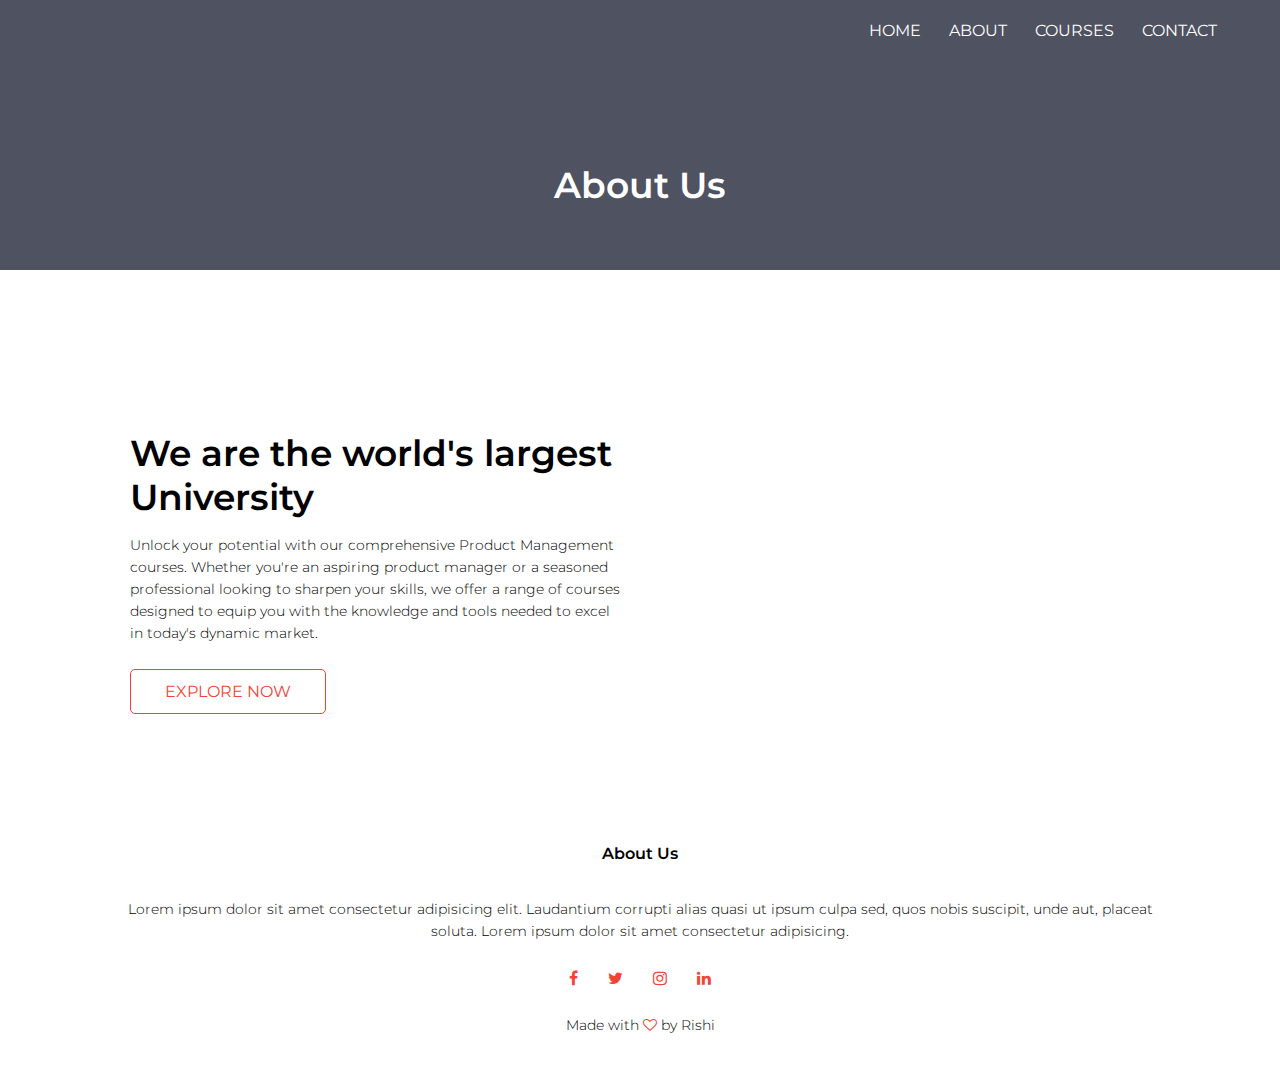
==== about.html @ ae10754a "Add files via upload" ====
<!DOCTYPE html>
<html lang="en">
<head>
    <meta charset="UTF-8">
    <meta http-equiv="X-UA-Compatible" content="IE=edge">
     <meta name="viewport" content="width=device-width, initial-scale=1.0"> <!-- it helps to make website responsive -->
    <title>University Website Design</title>
    <link rel="stylesheet" href="style.css">
    <link rel="preconnect" href="https://fonts.googleapis.com"><link rel="preconnect" href="https://fonts.gstatic.com" crossorigin><link href="https://fonts.googleapis.com/css2?family=Montserrat:wght@200;300;400;600;700&display=swap" rel="stylesheet">
    <link rel="stylesheet" href="https://stackpath.bootstrapcdn.com/font-awesome/4.7.0/css/font-awesome.min.css">
<body>
     <section class="sub-header">
        <nav>
            <a href="index.html"><img src="images/Product-removebg-preview.png" alt=""></a>
            <div class="nav-links" id="navLinks">
                <i class="fa fa-times" onclick="hideMenu()"></i>
                <ul>
                    <li><a href="index.html">HOME</a></li>
                    <li><a href="about.html">ABOUT</a></li>
                    <li><a href="course.html">COURSES</a></li>
                    <!-- <li><a href="blog.html">BLOG</a></li> -->
                    <li><a href="contact.html">CONTACT</a></li>
                </ul>
            </div>
            <i class="fa fa-bars" onclick="showMenu()"></i>
        </nav>
        <h1>About Us</h1> 

     </section>



<!-- --------- about us content -------------  -->


<section class="about-us">
    <div class="row">
        <div class="about-col">
            <h1>We are the world's largest University</h1>
            <p>Unlock your potential with our comprehensive Product Management courses. Whether you're an aspiring product manager or a seasoned professional looking to sharpen your skills, we offer a range of courses designed to equip you with the knowledge and tools needed to excel in today's dynamic market.</p>
            <a href="" class="hero-btn red-btn">EXPLORE NOW</a>
        </div>
        <div class="about-col">
            <img src="images/about.jpg" alt="">
        </div>
    </div>
</section>










  <!-- ---------- Footer -----------  -->

  <section class="footer">
    <h4>About Us</h4>
    <p>Lorem ipsum dolor sit amet consectetur adipisicing elit. Laudantium corrupti alias quasi ut ipsum culpa sed, quos nobis  suscipit, unde aut, placeat <br> soluta. Lorem ipsum dolor sit amet consectetur adipisicing.</p>
    <div class="icons">
        <i class="fa fa-facebook"></i>
        <i class="fa fa-twitter"></i>
        <i class="fa fa-instagram"></i>
        <i class="fa fa-linkedin"></i>
    </div>
    <p>Made with <i class="fa fa-heart-o"></i> by Rishi </p>
  </section>


















 <!-- <------------Javascript for Toggle Menu ------------> 

    <script>

        var navLinks = document.getElementById("navLinks");

        function showMenu(){
            navLinks.style.right = "0";
        }

        function hideMenu(){
            navLinks.style.right = "-200px";
        }

    </script> 



</body>
</html>
---- style.css ----
*{
    margin: 0;
    padding: 0;
    font-family: 'Montserrat', sans-serif;
}
.header{
    min-height: 100vh;
    width: 100%;
    background-image: linear-gradient(rgba(4,9,30,0.7),rgba(4,9,30,0.7)),url(images/background.jpg);
    background-position: center;
    background-size: cover;
    position: relative;
}
nav{

    display: flex;
    padding: 1% 4%;
    justify-content: space-between;
    align-items: center;
}
nav img{
    width: 100px;
}
.nav-links{
    flex: 1;
    text-align: right;
}
.nav-links ul li{
    list-style: none;         /* to remove dots*/
    display: inline-block;   /*to make it horizontal*/ 
    padding: 8px 12px;
    position: relative; 
}
.nav-links ul li a{
    color: #fff;
    text-decoration: none;
    font-size: 16px;
}
.nav-links ul li::after{
      content: '';
      width: 0%;
      height: 2px;
      background: #f44336;
      display: block;
      margin: auto;
      transition: 0.5s;
}
.nav-links ul li:hover::after{
    width: 100%;
}
.text-box{
    width: 90%;
    color: #fff;
    position: absolute;
    top: 50%;
    left: 50%;
    transform: translate(-50%,-50%);
    text-align: center;
}
.text-box h1{
    font-size: 62px;  
    font-style: italic;  
    font-family: Georgia, 'Times New Roman', Times, serif;
}
.text-box p{
    margin: 10px 0 40px;
    font-size: 14px;
    color: #fff;
}
.hero-btn{
    display: inline-block;
    text-decoration: none;
    color: #fff;
    border: 1px solid #fff;
    padding: 12px 34px;
    background: transparent;
    position: relative;
    cursor: pointer;
    border-radius: 5px;
}
.hero-btn:hover{
    border: 1px solid #f44336;
    background: #f44336;
    transition: 0.5s;
}

nav .fa{                                
    display: none;
}

@media(max-width: 700px){
    .text-box h1{
        font-size: 20px;    
    }
    .nav-links ul li{
        display: block;
    }
    .nav-links{
        position:fixed;
        background: #2c2f66;                          /* #f44336 */
        height: 40vh;                                   /* 100vh   */
        width: 200px;
        top: 0;
        right:-200px;
        text-align: left;
        z-index: 2; 
        transition: 1s;
    }
    nav .fa{
        display: block;
        color: #fff;
        margin: 10px;
        font-size: 30px;
        cursor: pointer;
    }
    .nav-links ul{
        padding: 30px;
    }

}

/* <====== courses ======> */

.course{
    width: 80%;
    margin: auto;
    text-align: center;
    padding-top: 100px;
}
h1{
    font-size: 36px;
    font-weight: 600;
}
p{
    font-size: 14px;
    font-weight: 300;
    line-height: 22px;
    padding: 10px;
}
.row{
    margin-top: 5%;
    display: flex;
    justify-content: space-between;
}
.course-col{
    flex-basis: 31%;
    background: #fff3f3;
    border-radius: 15px;
    margin-bottom: 5%;
    padding: 20px 12px;
    box-sizing: border-box;
    transition: 0.5s;
    cursor: pointer;
}
h3{
    text-align: center;
    font-weight: 600;
    margin: 10px 0;
}
.course-col:hover{
    box-shadow: 0 0 20px 0px rgba(0,0,0,0.2);
}
@media(max-width: 700px){
    .row{
        flex-direction: column;
    }
}



/* ------------ campus ------------- */

.campus{
    width: 80%;
    margin: auto;
    text-align: center;
    padding-top: 50px;
}
.campus-col{
    flex-basis: 32%;
    border-radius: 10px;
    margin-bottom: 30px;
    position: relative;
    overflow: hidden;
}
.campus-col img{
    width: 100%;
    display: block;
}
.layer{
    background: transparent;
    height: 100%;
    width: 100%;
    position: absolute;
    top: 0;
    left: 0;
    transition: 0.5s;

}
.layer:hover{
    background: rgba(226,0,0,0.7);            
    cursor: pointer;
}
.layer h3{
    width: 100%;
    font-weight: 800;
    color: #fff;
    font-size: 26px;
    position: absolute;
    bottom: 0;
    left: 50%;
    transform: translate(-50%);
    opacity: 0;
    transition: 0.5s;

}
.layer:hover h3{
    bottom: 49%;
    opacity: 1;
}




/* ---------- facilities ------------ */

.facilities{
    width: 80%;
    margin: auto;
    text-align: center;
    padding-top: 100px;
}
.facilities-col{
    flex-basis: 31%;
    border-radius: 10px;
    margin-bottom: 5%;
    text-align: left;
}
.facilities-col img{
    width: 100%;
    border-radius: 10px;
}
.facilities-col p{
    padding: 0;
}
.facilities-col h3{
    margin-top: 16px;
    margin-bottom: 15px;
    text-align: center;
}




/* -------------- Testimonials -------------- */

.testimonials{
    width: 80%;
    margin: auto;
    padding-top: 100px;
    text-align: center;
}
.testimonial-col img{
    height: 40px;
    margin-left: 5px;
    margin-right: 30px;
    border-radius: 50%;
}
.testimonial-col{
    flex-basis: 44%;
    border-radius: 10px;
    margin-bottom: 5%;
    text-align: left;
    background: #fff3f3;
    padding: 25px;
    cursor: pointer;
    display: flex;
}
.testimonial-col p{
    padding: 0;
}
.testimonial-col h3{
    margin-top: 15px;
    text-align: left;
}
.testimonial-col .fa{
    color: #f44336;
}

@media(max-width: 700px){
    .testimonial-col img{
        margin-left: 0px;
        margin-right: 15px;
    }
}



 /* ------- call to action -------  */

 .cta{
    margin: 100px auto;
    width:80%;
    background-image: linear-gradient(rgba(0,0,0,0.7),rgba(0,0,0,0.7)),url(images/banner2.jpg);
    background-position: center;
    background-size: cover;
    border-radius: 10px;
    text-align: center;
    padding: 100px 0;
 }
 .cta h1{
    color: #fff;
    margin-bottom: 40px;
    padding: 0;
 }

 @media(max-width: 700px){
    .cta h1{
        font-size: 24px;
    }
 }


 /* -------- footer ---------- */

 .footer{
    width: 100%;
    text-align: center;
    padding: 30px 0;
 }
 .footer h4{
    margin-bottom: 25px;
    margin-top: 20px;
    font-weight: 600;
 }
 .icons .fa{
    color: #f44336;
    margin: 0 13px;
    cursor: pointer;
    padding: 18px 0;
 }
 .fa-heart-o{
    color: #f44336;
 }



 /* ------ about us page ----------  */

.sub-header{
    height: 30vh;
    width: 100%;
    background-image: linear-gradient(rgba(4,9,30,0.7),rgba(4,9,30,0.7)),url(images/banner.people.jpg);
    background-position: center;
    background-size: cover;
    text-align: center;
    color:#fff;
}
.sub-header h1{
    margin-top: 100px;
}
.about-us{
    width: 80%;
    margin: auto;
    padding-top: 80px;
    padding-bottom: 50px;
}
.about-col{
    flex-basis: 48%;
    padding: 30px 2px;
}
.about-col img{
    width: 100%;
}
.about-col h1{
    padding-top: 0;
}
.about-col p{
    padding: 15px 0 25px;          /* 15 from top, 0 left and right,25 from bottom*/ 
}
.red-btn{
    border: 1px solid #f44336;
    background: transparent;
    color:#f44336;
}
.red-btn:hover{
    color: #fff;
}


/* ------------ blog page --------------  */

.blog-content{
    width: 80%;
    margin: auto;
    padding: 60px 0;
}
.blog-left{
    flex-basis: 65%;
}
.blog-left img{
    width: 100%;
}
.blog-left h2{
    color: #222;
    font-weight: 600;
    margin: 30px 0;
}
.blog-left p{
    color: #999;
    padding: 0;
}
.blog-right{
    flex-basis: 32%;
}
.blog-right h3{
    background: #f44336;
    color: #fff;
    padding: 7px o;
    font-size: 16px;
    margin-bottom: 20px;

}
.blog-right div{
    display: flex;
    align-items: center;
    justify-content: space-between;
    color: #555;
    padding: 8px;
    box-sizing: border-box;
}
.comment-box{
    border: 1px solid #ccc;
    margin: 50px 0;
    padding: 10px 20px;
}
.comment-box h3{
    text-align: left;
}
.comment-form input, .comment-form textarea{
    width:100%;
    padding: 10px;                      /*imp*/
    margin: 15px 0;
    box-sizing: border-box;
    border: none;
    outline: none;
    background: #f0f0f0;
} 
.comment-form button{
    margin: 10px 0;
}

@media(max-width: 700px){
    .sub-header h1{
        font-size: 24px;
    }
}


/* ------- contact us page --------  */
.location{
    width: 80%;
    margin: auto;
    padding: 80px 0;
}
.location iframe{
    width: 100%;
}
.contact-us{
    width: 80%;
    margin: auto;
}
.contact-col{
    flex-basis: 48%;
    margin-bottom: 30px;
}
.contact-col div{
    display: flex;
    align-items: center;
    margin-bottom: 40px;
}
.contact-col div .fa{
    font-size: 28px;
    color: #f44336;
    margin: 10px;
    margin-right: 30px;
}
.contact-col div p{
    padding: 0;
}
.contact-col div h5{
    font-size: 20px;
    margin-bottom: 5px;
    color: #555;
    font-weight: 400;
}
.contact-col input, .contact-col textarea{
    width: 100%;
    padding: 15px;
    margin-bottom: 17px;
    outline: none;
    border: 1px solid #ccc;
    box-sizing: border-box;
}
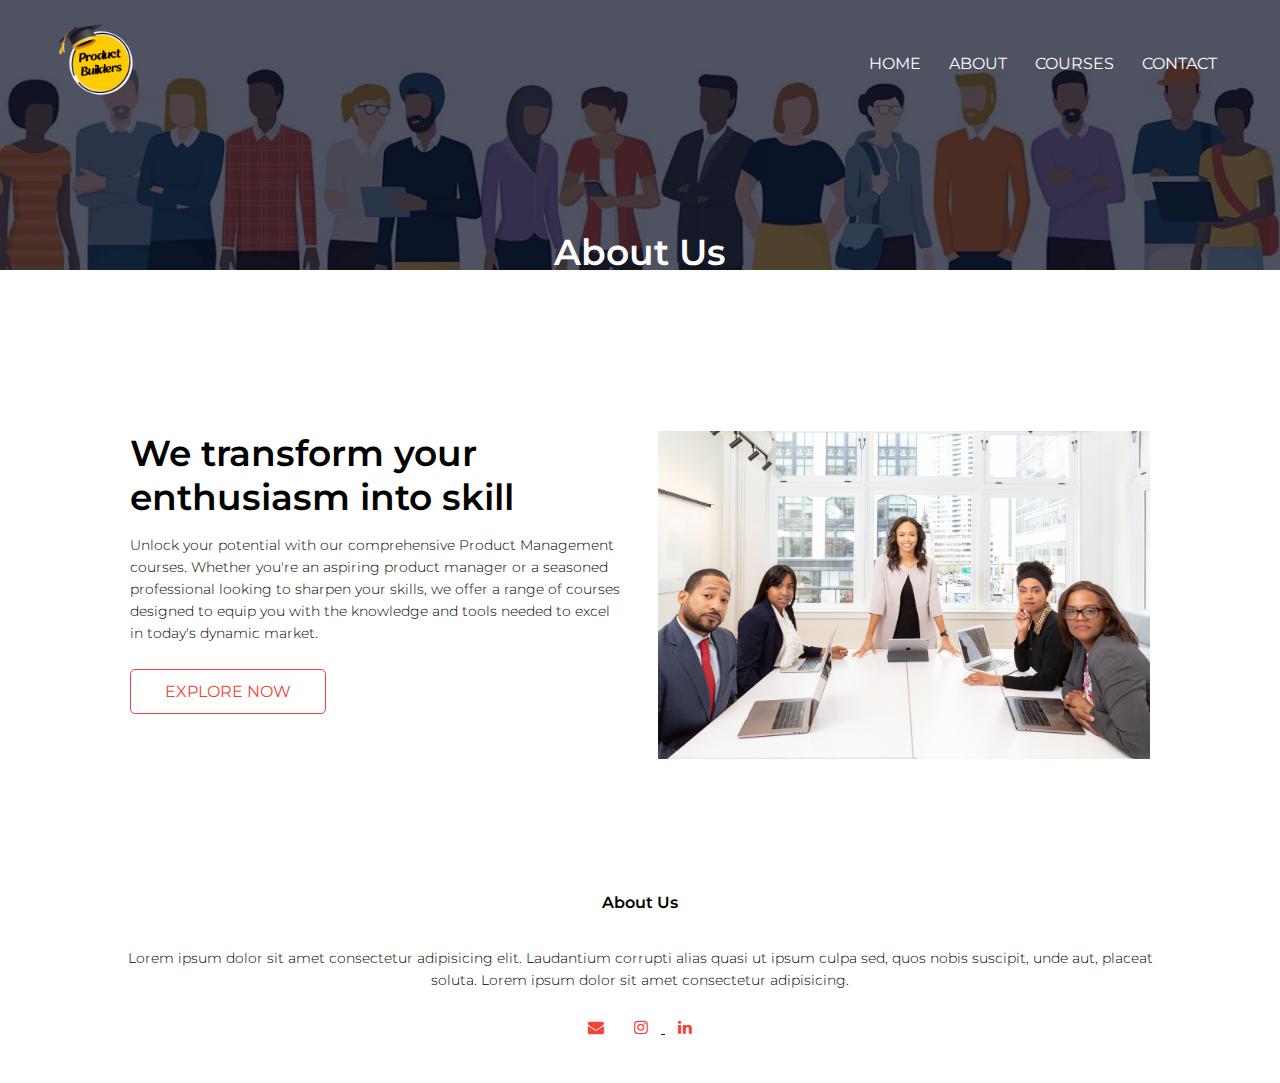
==== commit e1a089e9: "Update about.html" ====
--- a/about.html
+++ b/about.html
@@ -36,9 +36,9 @@
 <section class="about-us">
     <div class="row">
         <div class="about-col">
-            <h1>We are the world's largest University</h1>
+            <h1>We transform your enthusiasm into skill</h1>
             <p>Unlock your potential with our comprehensive Product Management courses. Whether you're an aspiring product manager or a seasoned professional looking to sharpen your skills, we offer a range of courses designed to equip you with the knowledge and tools needed to excel in today's dynamic market.</p>
-            <a href="" class="hero-btn red-btn">EXPLORE NOW</a>
+            <a href="https://forms.gle/Kp74SSanJDmMqj3Q6" class="hero-btn red-btn">EXPLORE NOW</a>
         </div>
         <div class="about-col">
             <img src="images/about.jpg" alt="">
@@ -61,12 +61,10 @@
     <h4>About Us</h4>
     <p>Lorem ipsum dolor sit amet consectetur adipisicing elit. Laudantium corrupti alias quasi ut ipsum culpa sed, quos nobis  suscipit, unde aut, placeat <br> soluta. Lorem ipsum dolor sit amet consectetur adipisicing.</p>
     <div class="icons">
-        <i class="fa fa-facebook"></i>
-        <i class="fa fa-twitter"></i>
-        <i class="fa fa-instagram"></i>
-        <i class="fa fa-linkedin"></i>
+        <a href="mailto:teamproductbuilders@gmail.com"> <i class="fa fa-envelope"></i></a>
+        <a href="https://www.instagram.com/product_builders_?igsh=Mzh2aTRtNXdvcnUx"> <i class="fa fa-instagram"></i> </a>
+        <a href="https://www.linkedin.com/company/product-builders-pm/"> <i class="fa fa-linkedin"></i> </a>
     </div>
-    <p>Made with <i class="fa fa-heart-o"></i> by Rishi </p>
   </section>
 
 
@@ -105,4 +103,4 @@
 
 
 </body>
-</html>+</html>
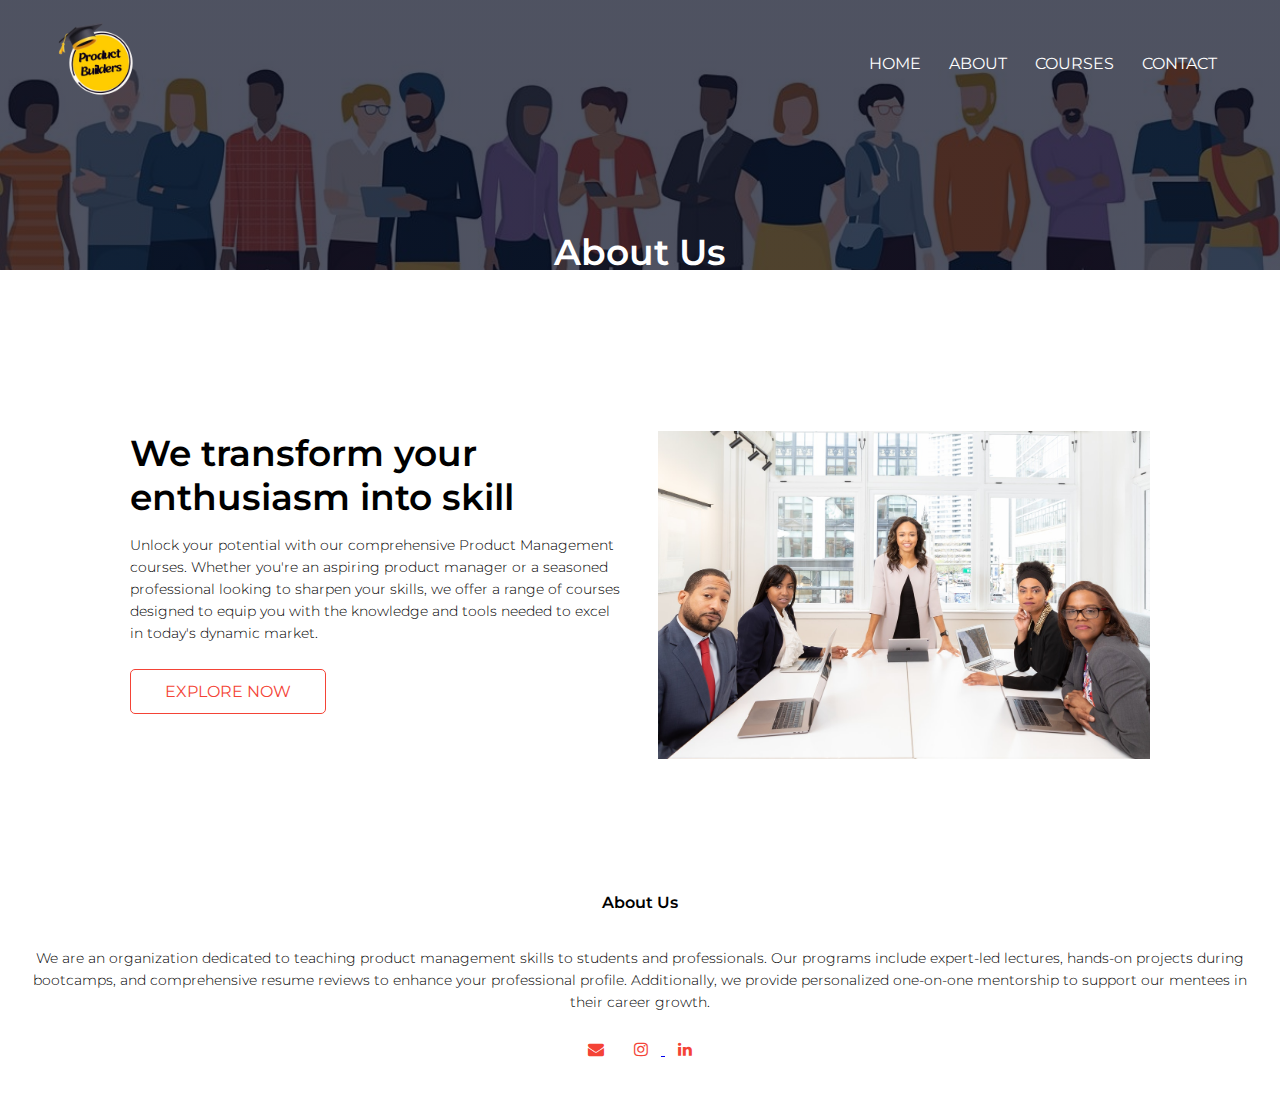
==== commit d44ba7ca: "Update about.html" ====
--- a/about.html
+++ b/about.html
@@ -38,7 +38,7 @@
         <div class="about-col">
             <h1>We transform your enthusiasm into skill</h1>
             <p>Unlock your potential with our comprehensive Product Management courses. Whether you're an aspiring product manager or a seasoned professional looking to sharpen your skills, we offer a range of courses designed to equip you with the knowledge and tools needed to excel in today's dynamic market.</p>
-            <a href="https://forms.gle/Kp74SSanJDmMqj3Q6" class="hero-btn red-btn">EXPLORE NOW</a>
+            <a target="_blank" href="https://forms.gle/Kp74SSanJDmMqj3Q6" class="hero-btn red-btn">EXPLORE NOW</a>
         </div>
         <div class="about-col">
             <img src="images/about.jpg" alt="">
@@ -57,16 +57,15 @@
 
   <!-- ---------- Footer -----------  -->
 
-  <section class="footer">
+<section class="footer">
     <h4>About Us</h4>
-    <p>Lorem ipsum dolor sit amet consectetur adipisicing elit. Laudantium corrupti alias quasi ut ipsum culpa sed, quos nobis  suscipit, unde aut, placeat <br> soluta. Lorem ipsum dolor sit amet consectetur adipisicing.</p>
+    <p>We are an organization dedicated to teaching product management skills to students and professionals. Our programs include expert-led lectures, hands-on projects during bootcamps, and comprehensive resume reviews to enhance your professional profile. Additionally, we provide personalized one-on-one mentorship to support our mentees in their career growth.</p>
     <div class="icons">
-        <a href="mailto:teamproductbuilders@gmail.com"> <i class="fa fa-envelope"></i></a>
-        <a href="https://www.instagram.com/product_builders_?igsh=Mzh2aTRtNXdvcnUx"> <i class="fa fa-instagram"></i> </a>
-        <a href="https://www.linkedin.com/company/product-builders-pm/"> <i class="fa fa-linkedin"></i> </a>
+        <a href="mailto:teamproductbuilders@gmail.com" target="_blank" > <i class="fa fa-envelope"></i></a>
+        <a href="https://www.instagram.com/product_builders_?igsh=Mzh2aTRtNXdvcnUx"  target="_blank"> <i class="fa fa-instagram"></i> </a>
+        <a href="https://www.linkedin.com/company/product-builders-pm/"  target="_blank"> <i class="fa fa-linkedin"></i> </a>
     </div>
   </section>
-
 
 
 
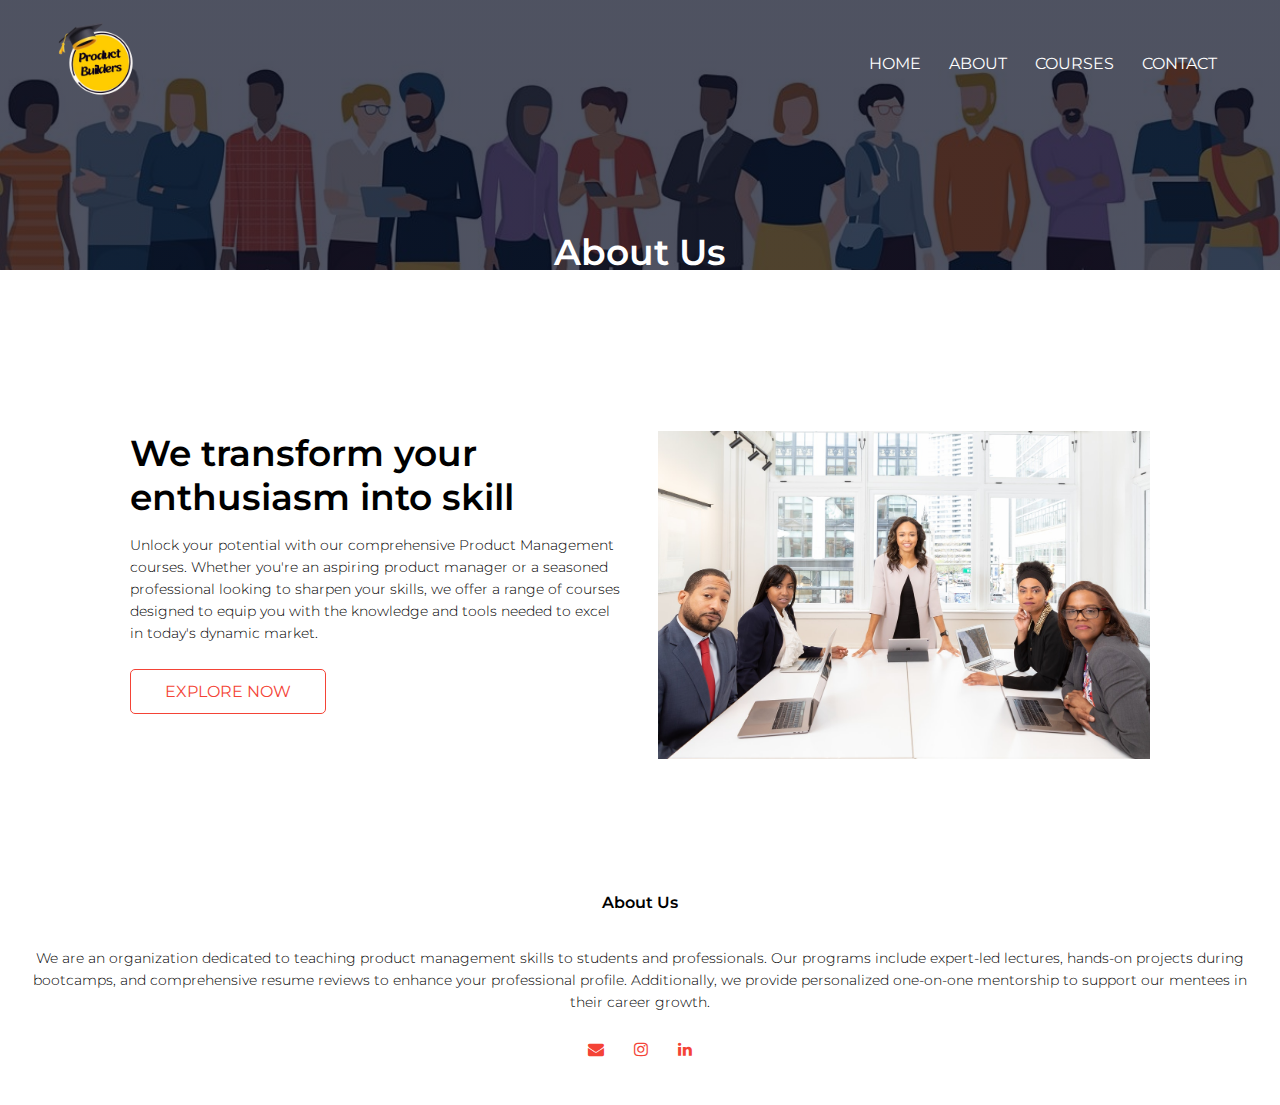
==== commit a6cc9e8e: "Update about.html" ====
--- a/about.html
+++ b/about.html
@@ -62,7 +62,7 @@
     <p>We are an organization dedicated to teaching product management skills to students and professionals. Our programs include expert-led lectures, hands-on projects during bootcamps, and comprehensive resume reviews to enhance your professional profile. Additionally, we provide personalized one-on-one mentorship to support our mentees in their career growth.</p>
     <div class="icons">
         <a href="mailto:teamproductbuilders@gmail.com" target="_blank" > <i class="fa fa-envelope"></i></a>
-        <a href="https://www.instagram.com/product_builders_?igsh=Mzh2aTRtNXdvcnUx"  target="_blank"> <i class="fa fa-instagram"></i> </a>
+        <a href="https://www.instagram.com/product_builders_?igsh=Mzh2aTRtNXdvcnUx"  target="_blank"> <i class="fa fa-instagram"></i></a>
         <a href="https://www.linkedin.com/company/product-builders-pm/"  target="_blank"> <i class="fa fa-linkedin"></i> </a>
     </div>
   </section>
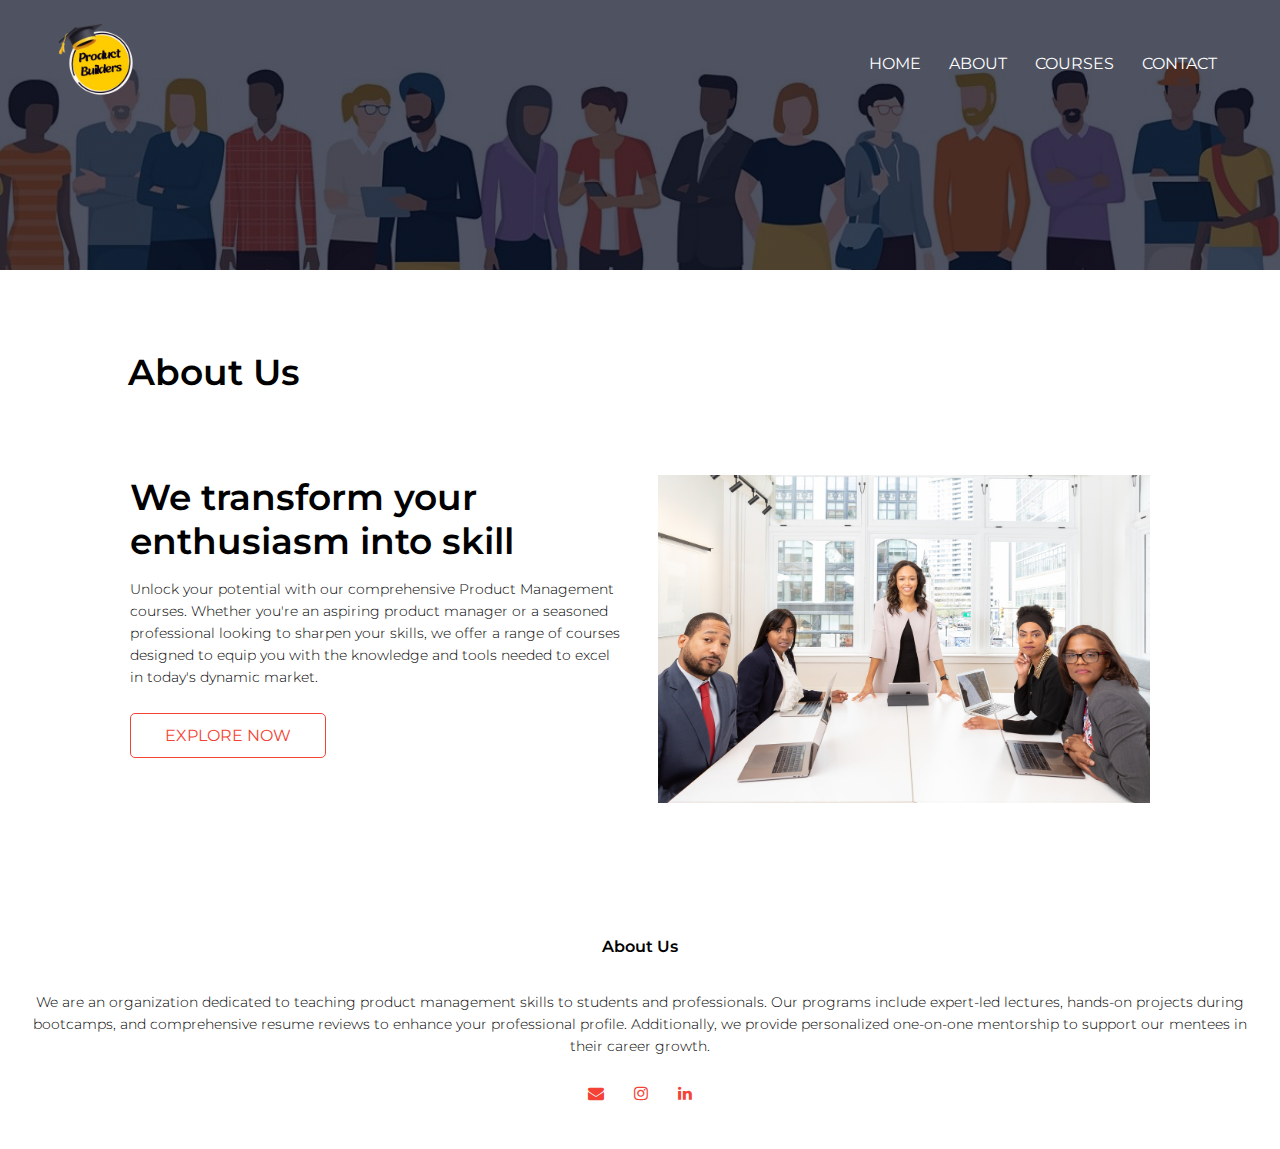
==== commit 5efd9003: "Update about.html" ====
--- a/about.html
+++ b/about.html
@@ -24,7 +24,7 @@
             </div>
             <i class="fa fa-bars" onclick="showMenu()"></i>
         </nav>
-        <h1>About Us</h1> 
+<!--         <h1 class="title">About Us</h1>  -->
 
      </section>
 
@@ -34,6 +34,7 @@
 
 
 <section class="about-us">
+    <h1 class="title">About Us</h1> 
     <div class="row">
         <div class="about-col">
             <h1>We transform your enthusiasm into skill</h1>
--- a/style.css
+++ b/style.css
@@ -10,6 +10,9 @@
     background-position: center;
     background-size: cover;
     position: relative;
+}
+.title{
+    color: #000;
 }
 nav{
 
@@ -501,4 +504,4 @@
     outline: none;
     border: 1px solid #ccc;
     box-sizing: border-box;
-}+}
